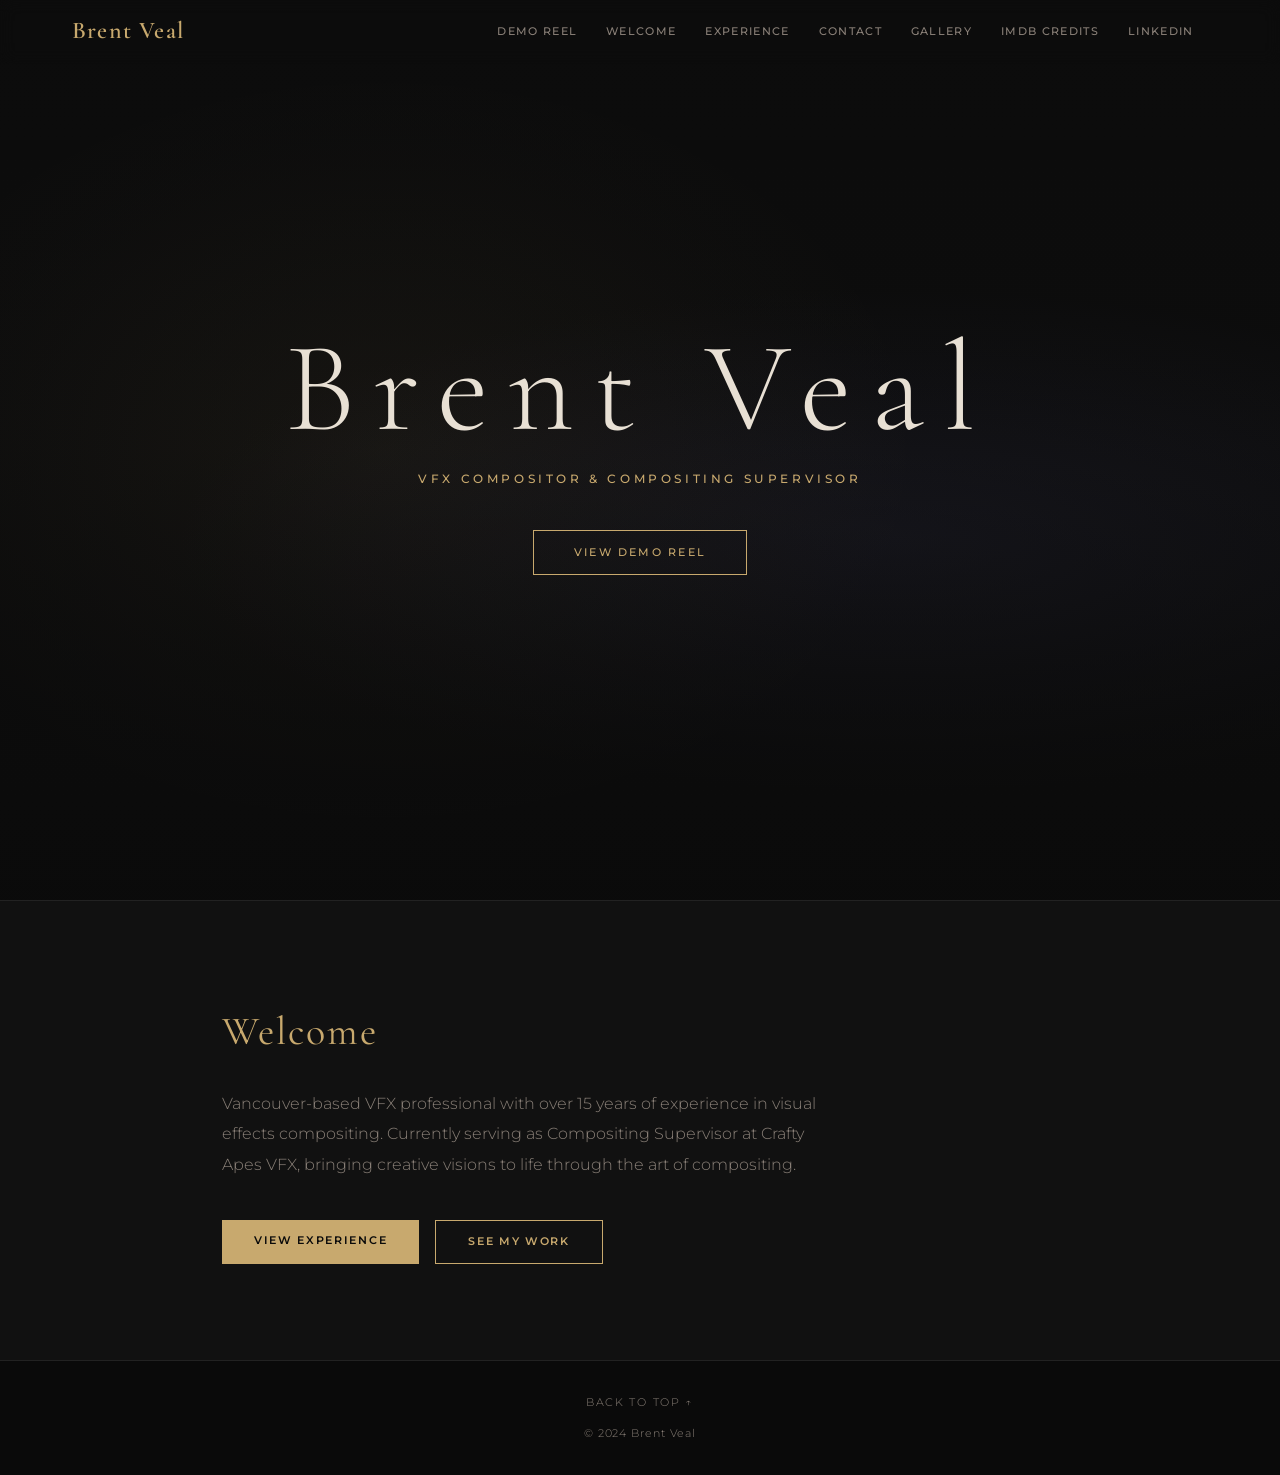
==== index.html @ ae263785 "Add files via upload" ====
<!DOCTYPE html>
<html lang="en">
<head>
  <meta charset="UTF-8">
  <meta name="viewport" content="width=device-width, initial-scale=1.0">
  <title>Brent Veal</title>
  <meta property="og:title" content="Brent Veal">
  <meta property="og:type" content="website">
  <meta property="og:url" content="https://www.brentveal.com">
  <link rel="preconnect" href="https://fonts.googleapis.com">
  <link rel="preconnect" href="https://fonts.gstatic.com" crossorigin>
  <link href="https://fonts.googleapis.com/css2?family=Cormorant+Garamond:wght@300;400;600&family=Montserrat:wght@300;400;500;600&display=swap" rel="stylesheet">
  <link rel="stylesheet" href="style.css">
</head>
<body>
  <header id="header">
    <div class="header-inner">
      <a href="index.html" class="site-title">Brent Veal</a>
      <button class="nav-toggle" aria-label="Toggle navigation">&#9776;</button>
      <nav>
        <a href="#demo-reel">Demo Reel</a>
        <a href="index.html">Welcome</a>
        <a href="experience.html">Experience</a>
        <a href="contact.html">Contact</a>
        <a href="gallery.html">Gallery</a>
        <a href="https://www.imdb.com/name/nm2477524/" target="_blank" rel="noopener">IMDB Credits</a>
        <a href="https://www.linkedin.com/in/brent-veal-b452b13/" target="_blank" rel="noopener">LinkedIn</a>
      </nav>
    </div>
  </header>

  <main>
    <section class="hero" id="demo-reel">
      <div class="hero-overlay"></div>
      <div class="hero-content">
        <h1 class="hero-name">Brent Veal</h1>
        <p class="hero-subtitle">VFX Compositor &amp; Compositing Supervisor</p>
        <a href="#demo-reel-embed" class="hero-cta">View Demo Reel</a>
      </div>
    </section>

    <section class="welcome" id="welcome">
      <div class="container">
        <h2>Welcome</h2>
        <p>Vancouver-based VFX professional with over 15 years of experience in visual effects compositing. Currently serving as Compositing Supervisor at Crafty Apes VFX, bringing creative visions to life through the art of compositing.</p>
        <div class="welcome-links">
          <a href="experience.html" class="btn">View Experience</a>
          <a href="gallery.html" class="btn btn-outline">See My Work</a>
        </div>
      </div>
    </section>
  </main>

  <footer>
    <a href="#header" class="back-to-top">Back To Top ↑</a>
    <p>&copy; 2024 Brent Veal</p>
  </footer>

  <script src="nav.js"></script>
</body>
</html>
---- style.css ----
/* ============================================
   BRENT VEAL — Personal Website Styles
   ============================================ */

:root {
  --color-bg: #0a0a0a;
  --color-surface: #111111;
  --color-border: #222222;
  --color-text: #e8e0d4;
  --color-text-muted: #8a8078;
  --color-accent: #c8a96e;
  --color-accent-dark: #9a7d4a;
  --font-display: 'Cormorant Garamond', Georgia, serif;
  --font-body: 'Montserrat', sans-serif;
  --header-h: 64px;
}

*, *::before, *::after { box-sizing: border-box; margin: 0; padding: 0; }

html { scroll-behavior: smooth; }

body {
  background: var(--color-bg);
  color: var(--color-text);
  font-family: var(--font-body);
  font-size: 15px;
  font-weight: 300;
  line-height: 1.7;
  min-height: 100vh;
  display: flex;
  flex-direction: column;
}

a { color: inherit; text-decoration: none; }

/* ============================================
   HEADER / NAV
   ============================================ */
header {
  position: fixed;
  top: 0; left: 0; right: 0;
  height: var(--header-h);
  background: rgba(10, 10, 10, 0.95);
  backdrop-filter: blur(8px);
  border-bottom: 1px solid var(--color-border);
  z-index: 100;
  transition: background 0.3s;
}

.header-inner {
  max-width: 1200px;
  margin: 0 auto;
  padding: 0 2rem;
  height: 100%;
  display: flex;
  align-items: center;
  gap: 2rem;
}

.site-title {
  font-family: var(--font-display);
  font-size: 1.5rem;
  font-weight: 600;
  letter-spacing: 0.05em;
  color: var(--color-accent);
  white-space: nowrap;
  margin-right: auto;
}

nav {
  display: flex;
  gap: 0;
  align-items: center;
}

nav a {
  font-size: 0.7rem;
  font-weight: 500;
  letter-spacing: 0.12em;
  text-transform: uppercase;
  color: var(--color-text-muted);
  padding: 0.4rem 0.9rem;
  transition: color 0.2s;
  white-space: nowrap;
}

nav a:hover,
nav a.active { color: var(--color-accent); }

.nav-toggle {
  display: none;
  background: none;
  border: none;
  color: var(--color-text);
  font-size: 1.4rem;
  cursor: pointer;
  padding: 0.5rem;
}

/* ============================================
   HERO (Home)
   ============================================ */
.hero {
  position: relative;
  height: 100vh;
  min-height: 600px;
  display: flex;
  align-items: center;
  justify-content: center;
  text-align: center;
  overflow: hidden;
  background: #0d0d0d;
}

.hero::before {
  content: '';
  position: absolute;
  inset: 0;
  background:
    radial-gradient(ellipse 60% 60% at 30% 50%, rgba(200,169,110,0.07) 0%, transparent 70%),
    radial-gradient(ellipse 80% 40% at 70% 60%, rgba(40,40,60,0.4) 0%, transparent 70%);
}

.hero-overlay {
  position: absolute;
  inset: 0;
  background: linear-gradient(to bottom, rgba(10,10,10,0.4) 0%, rgba(10,10,10,0.2) 50%, rgba(10,10,10,0.8) 100%);
}

.hero-content {
  position: relative;
  z-index: 1;
  padding: 2rem;
}

.hero-name {
  font-family: var(--font-display);
  font-size: clamp(4rem, 10vw, 8rem);
  font-weight: 300;
  letter-spacing: 0.15em;
  color: var(--color-text);
  line-height: 1;
  margin-bottom: 1rem;
}

.hero-subtitle {
  font-size: 0.75rem;
  font-weight: 500;
  letter-spacing: 0.3em;
  text-transform: uppercase;
  color: var(--color-accent);
  margin-bottom: 2.5rem;
}

.hero-cta {
  display: inline-block;
  padding: 0.75rem 2.5rem;
  border: 1px solid var(--color-accent);
  color: var(--color-accent);
  font-size: 0.7rem;
  font-weight: 500;
  letter-spacing: 0.2em;
  text-transform: uppercase;
  transition: background 0.2s, color 0.2s;
}

.hero-cta:hover {
  background: var(--color-accent);
  color: var(--color-bg);
}

/* ============================================
   WELCOME SECTION
   ============================================ */
.welcome {
  padding: 6rem 0;
  background: var(--color-surface);
  border-top: 1px solid var(--color-border);
}

.container {
  max-width: 900px;
  margin: 0 auto;
  padding: 0 2rem;
}

.welcome h2 {
  font-family: var(--font-display);
  font-size: 2.5rem;
  font-weight: 400;
  color: var(--color-accent);
  margin-bottom: 1.5rem;
  letter-spacing: 0.05em;
}

.welcome p {
  font-size: 1rem;
  line-height: 1.9;
  color: var(--color-text-muted);
  max-width: 620px;
  margin-bottom: 2.5rem;
}

.welcome-links { display: flex; gap: 1rem; flex-wrap: wrap; }

/* ============================================
   BUTTONS
   ============================================ */
.btn {
  display: inline-block;
  padding: 0.7rem 2rem;
  background: var(--color-accent);
  color: var(--color-bg);
  font-size: 0.7rem;
  font-weight: 600;
  letter-spacing: 0.15em;
  text-transform: uppercase;
  transition: background 0.2s, color 0.2s;
}

.btn:hover { background: var(--color-accent-dark); }

.btn-outline {
  background: transparent;
  color: var(--color-accent);
  border: 1px solid var(--color-accent);
}

.btn-outline:hover {
  background: var(--color-accent);
  color: var(--color-bg);
}

/* ============================================
   INNER PAGE LAYOUT
   ============================================ */
main { flex: 1; }

.page-hero {
  position: relative;
  height: 280px;
  display: flex;
  align-items: flex-end;
  padding: 3rem 2rem;
  margin-top: var(--header-h);
  background: #0d0d0d;
  overflow: hidden;
}

.page-hero::before {
  content: '';
  position: absolute;
  inset: 0;
  background: radial-gradient(ellipse 80% 80% at 50% 120%, rgba(200,169,110,0.08) 0%, transparent 60%);
}

.page-hero-overlay {
  position: absolute;
  inset: 0;
  background: linear-gradient(to top, rgba(10,10,10,0.7) 0%, transparent 100%);
}

.page-hero h1 {
  position: relative;
  z-index: 1;
  font-family: var(--font-display);
  font-size: clamp(2.5rem, 6vw, 4.5rem);
  font-weight: 300;
  letter-spacing: 0.1em;
  color: var(--color-text);
  max-width: 1200px;
  width: 100%;
  margin: 0 auto;
}

.content-section {
  padding: 5rem 2rem;
}

/* ============================================
   TIMELINE (Experience)
   ============================================ */
.two-col {
  display: grid;
  grid-template-columns: 1fr 1fr;
  gap: 4rem;
}

.col h2 {
  font-family: var(--font-display);
  font-size: 1.8rem;
  font-weight: 400;
  color: var(--color-accent);
  margin-bottom: 2rem;
  letter-spacing: 0.05em;
  border-bottom: 1px solid var(--color-border);
  padding-bottom: 1rem;
}

.timeline {
  list-style: none;
  display: flex;
  flex-direction: column;
  gap: 0;
}

.timeline li {
  display: grid;
  grid-template-columns: 1fr;
  padding: 1.2rem 0;
  border-bottom: 1px solid var(--color-border);
  transition: background 0.2s;
}

.timeline li:hover { background: rgba(200,169,110,0.03); }

.timeline .role {
  font-weight: 500;
  font-size: 0.85rem;
  letter-spacing: 0.05em;
  color: var(--color-text);
  display: block;
}

.timeline .company {
  font-size: 0.8rem;
  color: var(--color-accent);
  display: block;
  margin-top: 0.2rem;
}

.timeline .period {
  font-size: 0.7rem;
  letter-spacing: 0.08em;
  color: var(--color-text-muted);
  display: block;
  margin-top: 0.25rem;
}

/* ============================================
   CONTACT
   ============================================ */
.contact-section {
  text-align: center;
  padding-top: 6rem;
  padding-bottom: 6rem;
}

.contact-section h2 {
  font-family: var(--font-display);
  font-size: 2.5rem;
  font-weight: 400;
  color: var(--color-accent);
  margin-bottom: 1rem;
}

.contact-section p {
  color: var(--color-text-muted);
  margin-bottom: 2rem;
}

.email-link {
  display: inline-block;
  font-family: var(--font-display);
  font-size: clamp(1.4rem, 3vw, 2rem);
  font-weight: 300;
  letter-spacing: 0.08em;
  color: var(--color-text);
  border-bottom: 1px solid var(--color-accent);
  padding-bottom: 0.2rem;
  margin-bottom: 2.5rem;
  transition: color 0.2s;
}

.email-link:hover { color: var(--color-accent); }

.contact-links { display: flex; gap: 1rem; justify-content: center; flex-wrap: wrap; }

/* ============================================
   GALLERY
   ============================================ */
.gallery-note {
  color: var(--color-text-muted);
  font-size: 0.8rem;
  margin-bottom: 2.5rem;
  line-height: 1.6;
  background: rgba(200,169,110,0.05);
  border-left: 2px solid var(--color-accent);
  padding: 1rem 1.2rem;
}

.gallery-note code {
  font-family: monospace;
  color: var(--color-accent);
  font-size: 0.85em;
}

.gallery-grid {
  display: grid;
  grid-template-columns: repeat(auto-fill, minmax(260px, 1fr));
  gap: 1rem;
}

.gallery-item {
  aspect-ratio: 16/10;
  overflow: hidden;
  cursor: pointer;
  background: var(--color-surface);
  border: 1px solid var(--color-border);
  transition: border-color 0.2s, transform 0.2s;
}

.gallery-item:hover {
  border-color: var(--color-accent);
  transform: scale(1.02);
}

.gallery-item img {
  width: 100%;
  height: 100%;
  object-fit: cover;
  display: block;
  transition: transform 0.4s;
}

.gallery-item:hover img { transform: scale(1.05); }

.gallery-placeholder {
  width: 100%;
  height: 100%;
  display: flex;
  align-items: center;
  justify-content: center;
  font-size: 0.65rem;
  color: var(--color-text-muted);
  letter-spacing: 0.05em;
  font-family: monospace;
  padding: 1rem;
  text-align: center;
}

/* Lightbox */
.lightbox {
  display: none;
  position: fixed;
  inset: 0;
  background: rgba(0,0,0,0.95);
  z-index: 200;
  align-items: center;
  justify-content: center;
}

.lightbox.active { display: flex; }

.lightbox-img-wrap {
  max-width: 90vw;
  max-height: 85vh;
  display: flex;
  align-items: center;
  justify-content: center;
}

.lightbox-img-wrap img {
  max-width: 85vw;
  max-height: 82vh;
  object-fit: contain;
  display: block;
}

#lightbox-placeholder {
  width: 500px;
  max-width: 80vw;
  height: 300px;
  background: var(--color-surface);
  border: 1px solid var(--color-border);
  display: none;
  align-items: center;
  justify-content: center;
  font-family: monospace;
  font-size: 0.8rem;
  color: var(--color-text-muted);
}

.lightbox-close,
.lightbox-prev,
.lightbox-next {
  position: fixed;
  background: none;
  border: none;
  color: var(--color-text);
  font-size: 2rem;
  cursor: pointer;
  padding: 1rem;
  opacity: 0.6;
  transition: opacity 0.2s;
  z-index: 201;
}

.lightbox-close:hover,
.lightbox-prev:hover,
.lightbox-next:hover { opacity: 1; }

.lightbox-close { top: 1rem; right: 1.5rem; font-size: 2rem; }
.lightbox-prev { left: 1rem; top: 50%; transform: translateY(-50%); font-size: 3rem; }
.lightbox-next { right: 1rem; top: 50%; transform: translateY(-50%); font-size: 3rem; }

/* ============================================
   FOOTER
   ============================================ */
footer {
  padding: 2rem;
  text-align: center;
  border-top: 1px solid var(--color-border);
  display: flex;
  flex-direction: column;
  align-items: center;
  gap: 0.75rem;
}

.back-to-top {
  font-size: 0.7rem;
  letter-spacing: 0.15em;
  text-transform: uppercase;
  color: var(--color-text-muted);
  transition: color 0.2s;
}

.back-to-top:hover { color: var(--color-accent); }

footer p {
  font-size: 0.7rem;
  color: var(--color-text-muted);
  letter-spacing: 0.08em;
}

/* ============================================
   HOME MAIN — push content below fixed header
   ============================================ */
body:has(.hero) header { background: transparent; }
body:has(.hero) header:is(.scrolled) { background: rgba(10,10,10,0.95); }
.hero { margin-top: 0; }

/* ============================================
   RESPONSIVE
   ============================================ */
@media (max-width: 900px) {
  .two-col { grid-template-columns: 1fr; gap: 3rem; }
}

@media (max-width: 768px) {
  .nav-toggle { display: block; }

  nav {
    display: none;
    position: fixed;
    top: var(--header-h);
    left: 0; right: 0;
    background: rgba(10,10,10,0.98);
    backdrop-filter: blur(8px);
    flex-direction: column;
    align-items: flex-start;
    border-bottom: 1px solid var(--color-border);
    padding: 1rem 0;
  }

  nav.open { display: flex; }

  nav a {
    width: 100%;
    padding: 0.8rem 2rem;
    font-size: 0.75rem;
  }

  .hero-name { font-size: clamp(3rem, 12vw, 5rem); }
  .page-hero { height: 200px; }
  .gallery-grid { grid-template-columns: repeat(auto-fill, minmax(160px, 1fr)); }
}
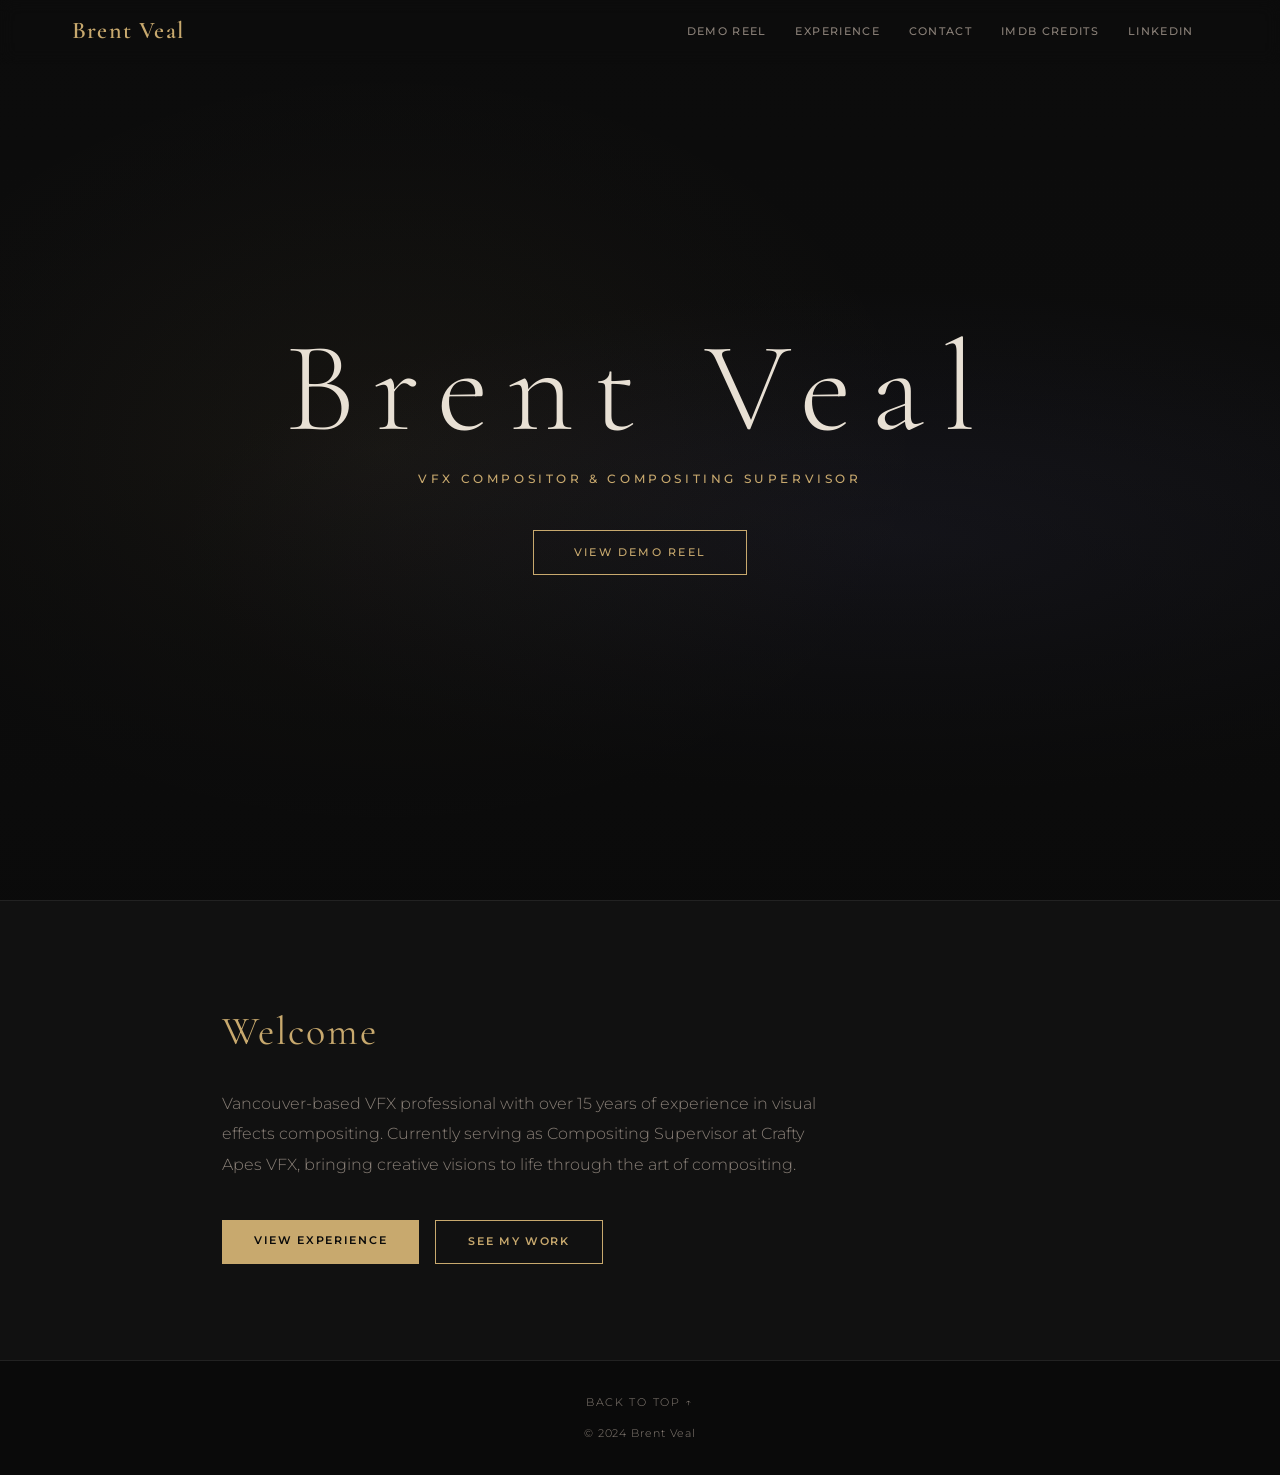
==== commit ba5689c6: "Add files via upload" ====
--- a/index.html
+++ b/index.html
@@ -19,10 +19,8 @@
       <button class="nav-toggle" aria-label="Toggle navigation">&#9776;</button>
       <nav>
         <a href="#demo-reel">Demo Reel</a>
-        <a href="index.html">Welcome</a>
         <a href="experience.html">Experience</a>
         <a href="contact.html">Contact</a>
-        <a href="gallery.html">Gallery</a>
         <a href="https://www.imdb.com/name/nm2477524/" target="_blank" rel="noopener">IMDB Credits</a>
         <a href="https://www.linkedin.com/in/brent-veal-b452b13/" target="_blank" rel="noopener">LinkedIn</a>
       </nav>
